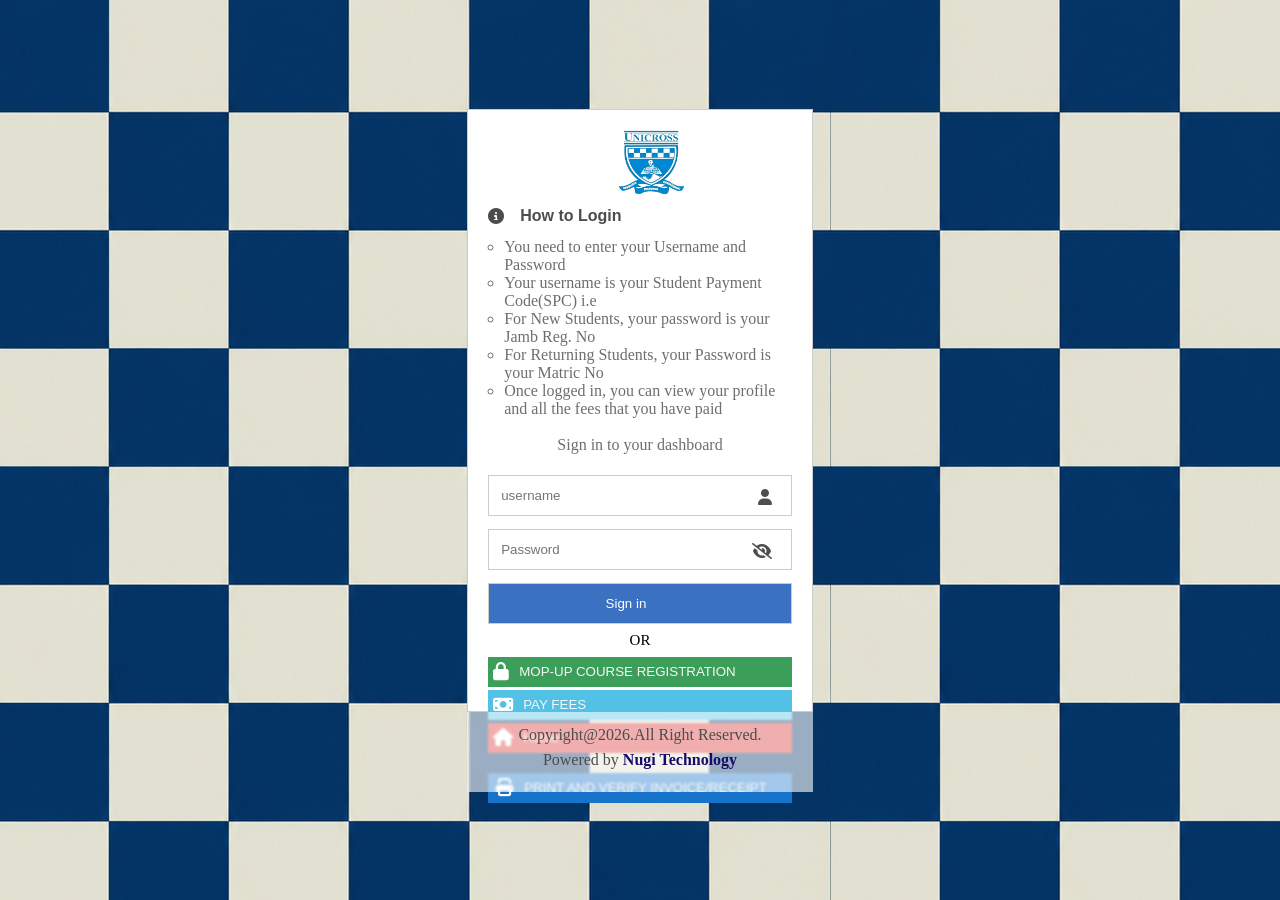
==== index.html @ eea3c51e "Add files via upload" ====
<!DOCTYPE html>
<html lang="en">
<head>
    <meta charset="UTF-8">
    <meta name="viewport" content="width=device-width, initial-scale=1.0">
    <link rel="stylesheet" href="unicoss.css">
    <link
      rel="stylesheet"
      href="https://cdnjs.cloudflare.com/ajax/libs/font-awesome/6.5.0/css/all.min.css"
    />
    <title>UniCross Portal - Student Dashboard</title>
</head>
<body>
    <form action="" method="POST" id="loginForm">
        <img src="unicross.webp" class="image">
            <div class="login">
                <i class="fa-solid fa-circle-info"></i>
            <h3>How to Login</h3>
            </div>
            <ul>
                <li>You need to enter your Username and Password </li>
                <li>Your username is your Student Payment Code(SPC) i.e </li>
                <li>For New Students, your password is your Jamb Reg. No </li>
                <li>For Returning Students, your Password is your Matric No </li>
                <li>Once logged in, you can view your profile and all the fees that you have paid </li>
            </ul>
            <p>
                <h3 class="sign">Sign in to your dashboard</h3>
                
                <div class="input-box">
                    <input type="text" placeholder="username" id="username" required><i class="fa-solid fa-user" id="icon"></i></div>
                <p></p>
                <div class="input-box">
                    <input type="password" placeholder="Password" id="password" required>
                <i class="fa-solid fa-eye-slash" id="icon"></i>
                </div>
                
                <p></p>
                <div class="input-box"><input type="submit" value="Sign in" id="submit"></div>
                <h3>OR</h3>
                <div class="exams"><button><i class="fa-solid fa-lock"></i><a href="">MOP-UP COURSE REGISTRATION</a></button>
                    <button><i class="fa-solid fa-money-bill"></i><a href="">PAY FEES </a></button>
                    
                    <button><i class="fa-solid fa-house"></i><a href="">Home</a></button> </div>
                <button class="btn"><i class="fa-solid fa-print"></i><a href="">PRINT AND VERIFY INVOICE/RECEIPT</a></button>
                
    </form>
    <footer>
                    Copyright@2026.All Right Reserved. <br>
                    Powered by <a href="">Nugi Technology</a>
                </footer>

    <!-- Database Configuration -->
    <script src="database.js"></script>
    <!-- Portal JavaScript -->
    <script src="script.js"></script>
</body>
</html>
---- unicoss.css ----
*{
    margin: 0;
    padding: 0;
    box-sizing: border-box;
}
body{
    display: flex;
    flex-direction: column;
    justify-content: center;
    align-items: center;
    height: 100vh;
    background: url(back.png);
}
form{
    border: 1px solid #ccc;
    height: 67%;
    width: 27%;
    background-color: white;
    padding: 20px;
}
.image{
    width: 65px;
    height: 65px;
    margin-left: 43%;
}
ul{
    list-style: circle;
    margin-left: 1rem;
    margin-top: 5px;
    color: #6e6e6e;
}
.login{
    
    display: flex;
    align-items: center;
    color: #4d4c4c;
    gap: 8px;
}
.login h3{
    font-family: Arial, Helvetica, sans-serif;
    font-size: 16px;
    font-weight: bold;
}
.sign{
    font-weight: normal;
    margin-top: 10px;
    text-align: center;
    color: #6e6e6e;
    font-size: 16px;
}
.input-box{
    position: relative;
    width: 100%;
}
.input-box input{
    margin-top: 13px;
    width: 100%;
    outline: none;
    padding: 12px 40px 12px 12px ;
    border: 0.8px solid #ccc;
}
#icon{
    position: absolute;
    right: 20px;
    top: 50%;
    color: #504f4f;

}
#submit{
    background-color: #2a65bcea;
    color: white;
    font-family: ;
}
form h3{
    text-align: center;
    font-weight: normal;
    font-size: 15px;
    padding: 8px;
}
form a{
    text-decoration: none;
    color:#f7f6f6 ;
}
.exams{
    display: flex;
    gap: 3px;
    flex-direction: column;
}
.exams button{
    height: 30px;
    display: flex;
    gap: 10px;
    color:white ;
    border: none;
    padding: 5px;
    padding-top: 8px;
    padding-bottom: 8px;
    align-items: center;
    background-color: #51c2e5;
}
.exams button i{
    font-size: 18px;
}
.exams button:first-child{
    background-color:#239445e3 ;
    height: 30px;
}
.exams button:last-child{
    background-color: #db3636;
}
.btn{
    margin-top: 20px;
    width: 100%;
    background-color: #1874ca;
    height: 30px;
    display: flex;
    gap: 10px;
    padding: 8px;
    align-items: center;
    border: none;
}
.btn i{
    color: white;
    font-size: 18px;
}
footer{
    padding: 30px;
    padding-top: 10px;
    text-align: center;
    line-height: 25px;
    color: #4d4c4c;
    width: 27%;
    height: 80px;
    background: rgba(255, 255,255, 0.6);
    border: none;
    backdrop-filter:blur(1px);
}
footer a{
    color: #170b68;
    font-weight: bolder;
    text-decoration: none;
}

/* Media Queries for Responsive Design */

/* Tablets and smaller desktops (768px and below) */
@media (max-width: 768px) {
    form {
        width: 85%;
        height: auto;
        padding: 15px;
    }

    footer {
        width: 85%;
        height: auto;
        padding: 20px 15px;
    }

    .image {
        width: 55px;
        height: 55px;
        margin-left: 40%;
    }

    ul {
        margin-left: 1rem;
        font-size: 14px;
    }

    .login h3 {
        font-size: 14px;
    }

    .sign {
        font-size: 14px;
    }

    .input-box input {
        padding: 10px 35px 10px 10px;
        font-size: 14px;
    }

    .exams button {
        height: 35px;
        font-size: 14px;
    }

    .btn {
        height: 35px;
        font-size: 14px;
    }
}

/* Mobile phones (480px and below) */
@media (max-width: 480px) {
    body {
        height: auto;
        min-height: 100vh;
        padding: 10px 0;
    }

    form {
        width: 90%;
        height: auto;
        padding: 12px;
        margin: 10px 0;
    }

    footer {
        width: 90%;
        height: auto;
        padding: 15px 10px;
        margin-top: 10px;
    }

    .image {
        width: 50px;
        height: 50px;
        margin-left: 35%;
    }

    .login {
        flex-wrap: wrap;
        gap: 5px;
    }

    .login h3 {
        font-size: 13px;
    }

    .sign {
        font-size: 13px;
        margin-top: 8px;
    }

    ul {
        margin-left: 0.8rem;
        font-size: 12px;
        padding: 0 5px;
    }

    ul li {
        margin-bottom: 3px;
    }

    .input-box input {
        margin-top: 10px;
        padding: 8px 35px 8px 8px;
        font-size: 12px;
    }

    #icon {
        right: 12px;
        font-size: 16px;
    }

    form h3 {
        font-size: 13px;
        padding: 5px;
    }

    .exams {
        gap: 5px;
    }

    .exams button {
        height: 32px;
        font-size: 12px;
        padding: 4px;
        gap: 8px;
    }

    .exams button i {
        font-size: 16px;
    }

    .btn {
        margin-top: 15px;
        height: 32px;
        font-size: 12px;
        gap: 8px;
        padding: 4px;
    }

    .btn i {
        font-size: 16px;
    }

    footer {
        line-height: 20px;
        font-size: 11px;
    }
}

/* Extra small devices (landscape mobile, 360px and below) */
@media (max-width: 360px) {
    form {
        width: 95%;
        padding: 10px;
    }

    footer {
        width: 95%;
        padding: 12px 8px;
    }

    .image {
        width: 45px;
        height: 45px;
        margin-left: 30%;
    }

    .input-box input {
        padding: 6px 30px 6px 6px;
        font-size: 11px;
    }

    .login h3, .sign, form h3, ul {
        font-size: 12px;
    }
}
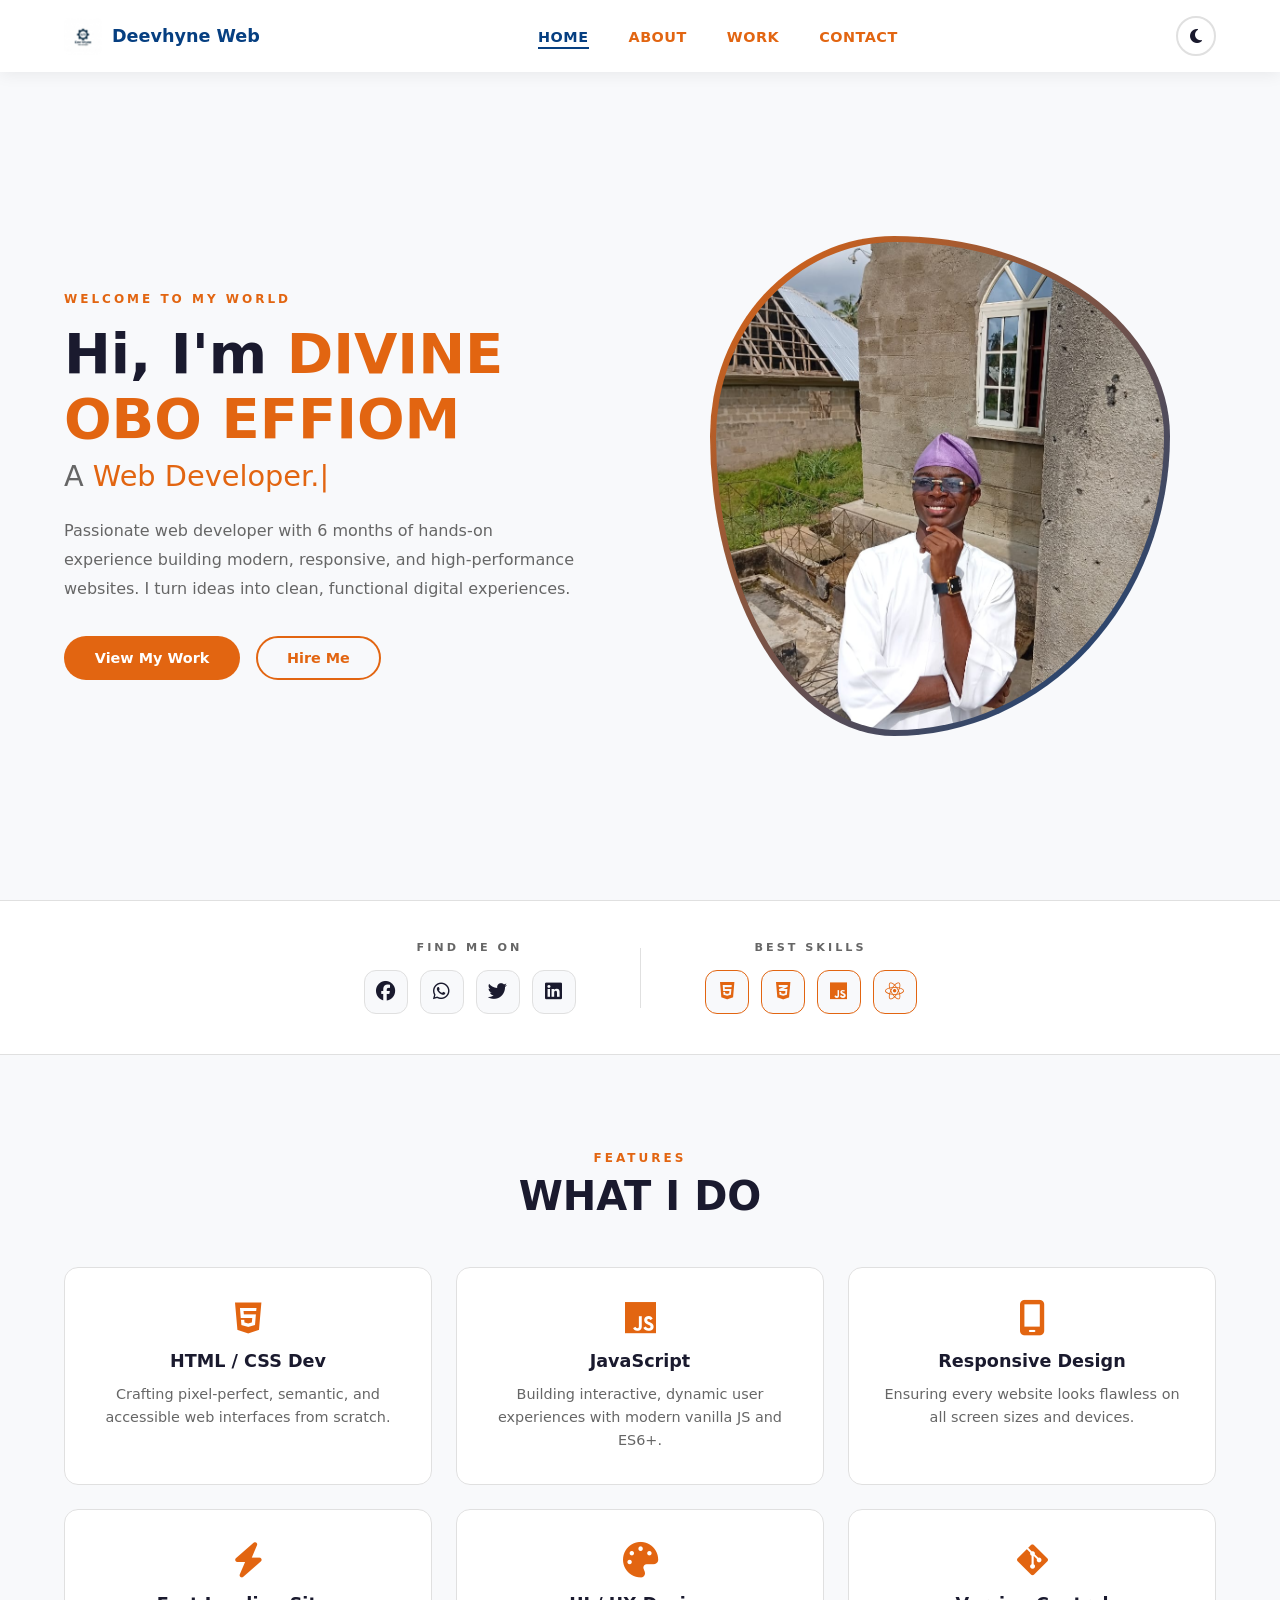
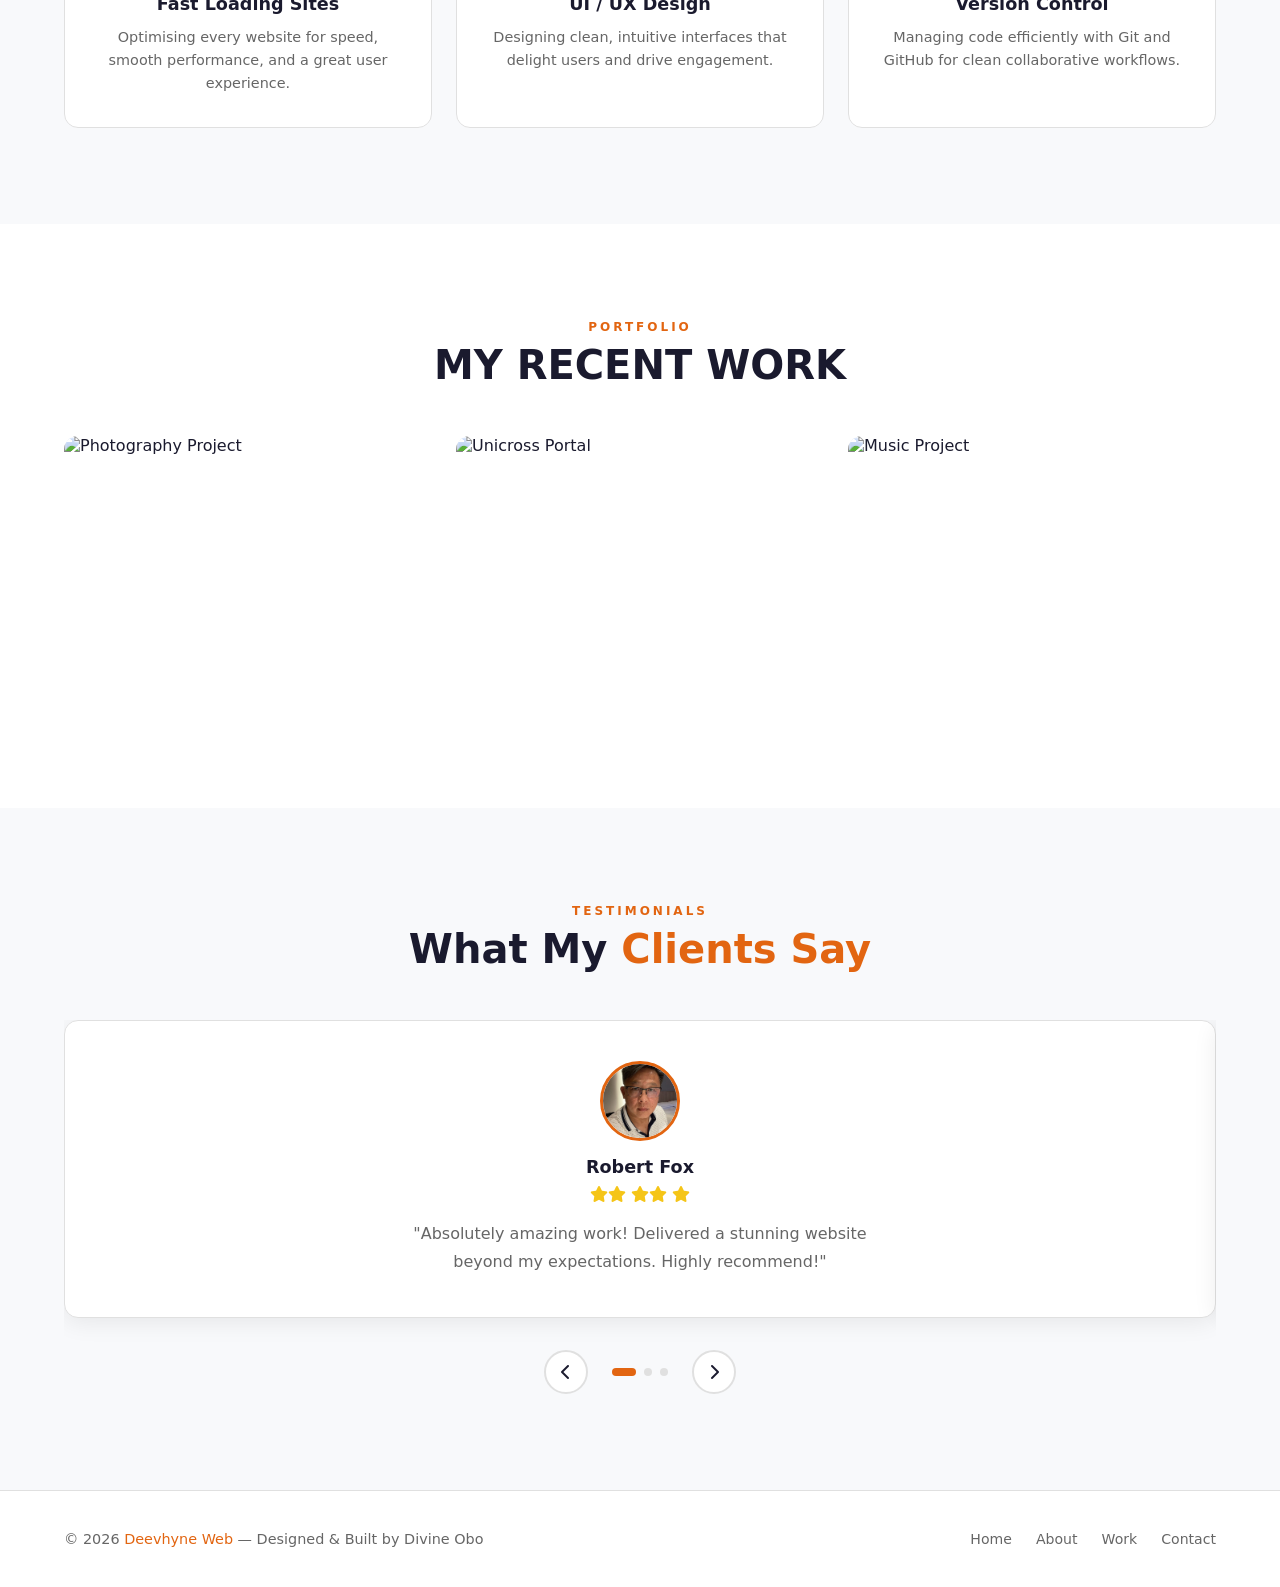
==== commit 1143d194: "Add files via upload" ====
--- a/index.html
+++ b/index.html
@@ -1,58 +1,215 @@
-<!DOCTYPE html>
-<html lang="en">
-<head>
-    <meta charset="UTF-8">
-    <meta name="viewport" content="width=device-width, initial-scale=1.0">
-    <link rel="stylesheet" href="unicoss.css">
-    <link
-      rel="stylesheet"
-      href="https://cdnjs.cloudflare.com/ajax/libs/font-awesome/6.5.0/css/all.min.css"
-    />
-    <title>UniCross Portal - Student Dashboard</title>
-</head>
-<body>
-    <form action="" method="POST" id="loginForm">
-        <img src="unicross.webp" class="image">
-            <div class="login">
-                <i class="fa-solid fa-circle-info"></i>
-            <h3>How to Login</h3>
-            </div>
-            <ul>
-                <li>You need to enter your Username and Password </li>
-                <li>Your username is your Student Payment Code(SPC) i.e </li>
-                <li>For New Students, your password is your Jamb Reg. No </li>
-                <li>For Returning Students, your Password is your Matric No </li>
-                <li>Once logged in, you can view your profile and all the fees that you have paid </li>
-            </ul>
-            <p>
-                <h3 class="sign">Sign in to your dashboard</h3>
-                
-                <div class="input-box">
-                    <input type="text" placeholder="username" id="username" required><i class="fa-solid fa-user" id="icon"></i></div>
-                <p></p>
-                <div class="input-box">
-                    <input type="password" placeholder="Password" id="password" required>
-                <i class="fa-solid fa-eye-slash" id="icon"></i>
-                </div>
-                
-                <p></p>
-                <div class="input-box"><input type="submit" value="Sign in" id="submit"></div>
-                <h3>OR</h3>
-                <div class="exams"><button><i class="fa-solid fa-lock"></i><a href="">MOP-UP COURSE REGISTRATION</a></button>
-                    <button><i class="fa-solid fa-money-bill"></i><a href="">PAY FEES </a></button>
-                    
-                    <button><i class="fa-solid fa-house"></i><a href="">Home</a></button> </div>
-                <button class="btn"><i class="fa-solid fa-print"></i><a href="">PRINT AND VERIFY INVOICE/RECEIPT</a></button>
-                
-    </form>
-    <footer>
-                    Copyright@2026.All Right Reserved. <br>
-                    Powered by <a href="">Nugi Technology</a>
-                </footer>
-
-    <!-- Database Configuration -->
-    <script src="database.js"></script>
-    <!-- Portal JavaScript -->
-    <script src="script.js"></script>
-</body>
-</html>+<!DOCTYPE html>
+<html lang="en">
+<head>
+  <meta charset="UTF-8" />
+  <meta name="viewport" content="width=device-width, initial-scale=1.0" />
+  <title>Deevhyne Web | Portfolio</title>
+  <link rel="stylesheet" href="MY PORT.css" />
+  <link rel="stylesheet" href="https://cdnjs.cloudflare.com/ajax/libs/font-awesome/6.5.0/css/all.min.css" />
+</head>
+<body>
+
+  <!-- NAVBAR -->
+  <nav class="navbar" id="navbar">
+    <div class="nav-brand">
+      <img src="logo.png" alt="Deevhyne Web Logo" class="nav-logo" />
+      <span>Deevhyne Web</span>
+    </div>
+    <ul class="nav-links" id="navLinks">
+      <li><a href="index.html" class="active">HOME</a></li>
+      <li><a href="About.html">ABOUT</a></li>
+      <li><a href="work.html">WORK</a></li>
+      <li><a href="contact.html">CONTACT</a></li>
+    </ul>
+    <div class="nav-actions">
+      <button class="theme-toggle" id="themeToggle" title="Toggle dark mode">
+        <i class="fa-solid fa-moon"></i>
+      </button>
+      <div class="hamburger" id="hamburger">
+        <span></span><span></span><span></span>
+      </div>
+    </div>
+  </nav>
+
+  <!-- HERO SECTION -->
+  <section class="hero" id="home">
+    <div class="hero-content">
+      <p class="hero-tag">WELCOME TO MY WORLD</p>
+      <h1>Hi, I'm <span class="accent">DIVINE OBO EFFIOM</span></h1>
+      <h2>A <span class="accent typed" id="typedText"></span></h2>
+      <p class="hero-desc">
+        Passionate web developer with 6 months of hands-on experience building modern, 
+        responsive, and high-performance websites. I turn ideas into clean, functional digital experiences.
+      </p>
+      <div class="hero-btns">
+        <a href="work.html" class="btn btn-primary">View My Work</a>
+        <a href="contact.html" class="btn btn-outline">Hire Me</a>
+      </div>
+    </div>
+    <div class="hero-image">
+      <div class="image-wrapper">
+        <img src="me2.jpg" alt="">
+      </div>
+    </div>
+  </section>
+
+  <!-- SOCIAL + SKILLS STRIP -->
+  <div class="strip reveal">
+    <div class="strip-block">
+      <h4>FIND ME ON</h4>
+      <div class="social-icons">
+        <a href="#" class="soc-icon facebook"><i class="fa-brands fa-facebook"></i></a>
+        <a href="#" class="soc-icon whatsapp"><i class="fa-brands fa-whatsapp"></i></a>
+        <a href="#" class="soc-icon twitter"><i class="fa-brands fa-twitter"></i></a>
+        <a href="#" class="soc-icon linkedin"><i class="fa-brands fa-linkedin"></i></a>
+      </div>
+    </div>
+    <div class="divider"></div>
+    <div class="strip-block">
+      <h4>BEST SKILLS</h4>
+      <div class="social-icons">
+        <span class="soc-icon skill"><i class="fa-brands fa-html5"></i></span>
+        <span class="soc-icon skill"><i class="fa-brands fa-css3-alt"></i></span>
+        <span class="soc-icon skill"><i class="fa-brands fa-js"></i></span>
+        <span class="soc-icon skill"><i class="fa-brands fa-react"></i></span>
+      </div>
+    </div>
+  </div>
+
+  <!-- WHAT I DO -->
+  <section class="services reveal" id="services">
+    <div class="section-header">
+      <p class="tag">FEATURES</p>
+      <h2>WHAT I DO</h2>
+    </div>
+    <div class="services-grid">
+      <div class="service-card">
+        <i class="fa-brands fa-html5"></i>
+        <h3>HTML / CSS Dev</h3>
+        <p>Crafting pixel-perfect, semantic, and accessible web interfaces from scratch.</p>
+      </div>
+      <div class="service-card">
+        <i class="fa-brands fa-js"></i>
+        <h3>JavaScript</h3>
+        <p>Building interactive, dynamic user experiences with modern vanilla JS and ES6+.</p>
+      </div>
+      <div class="service-card">
+        <i class="fa-solid fa-mobile-screen"></i>
+        <h3>Responsive Design</h3>
+        <p>Ensuring every website looks flawless on all screen sizes and devices.</p>
+      </div>
+      <div class="service-card">
+        <i class="fa-solid fa-bolt"></i>
+        <h3>Fast Loading Sites</h3>
+        <p>Optimising every website for speed, smooth performance, and a great user experience.</p>
+      </div>
+      <div class="service-card">
+        <i class="fa-solid fa-palette"></i>
+        <h3>UI / UX Design</h3>
+        <p>Designing clean, intuitive interfaces that delight users and drive engagement.</p>
+      </div>
+      <div class="service-card">
+        <i class="fa-brands fa-git-alt"></i>
+        <h3>Version Control</h3>
+        <p>Managing code efficiently with Git and GitHub for clean collaborative workflows.</p>
+      </div>
+    </div>
+  </section>
+
+  <!-- PORTFOLIO PREVIEW -->
+  <section class="portfolio reveal" id="portfolio">
+    <div class="section-header">
+      <p class="tag">PORTFOLIO</p>
+      <h2>MY RECENT WORK</h2>
+    </div>
+    <div class="portfolio-grid">
+      <div class="portfolio-card">
+        <img src="photography/BACK.jpg" alt="Photography Project" />
+        <div class="portfolio-overlay">
+          <h3>Photography Portfolio</h3>
+          <p>Visual storytelling showcase</p>
+          <a href="work.html" class="btn btn-primary">View More</a>
+        </div>
+      </div>
+      <div class="portfolio-card">
+        <img src="unicross portal/unicross.webp" alt="Unicross Portal" />
+        <div class="portfolio-overlay">
+          <h3>Unicross Portal</h3>
+          <p>Educational platform interface</p>
+          <a href="work.html" class="btn btn-primary">View More</a>
+        </div>
+      </div>
+      <div class="portfolio-card">
+        <img src="music/back.jpg" alt="Music Project" />
+        <div class="portfolio-overlay">
+          <h3>Music Collection</h3>
+          <p>Audio streaming interface</p>
+          <a href="work.html" class="btn btn-primary">View More</a>
+        </div>
+      </div>
+    </div>
+  </section>
+
+  <!-- TESTIMONIALS -->
+  <section class="testimonials reveal" id="testimonials">
+    <div class="section-header">
+      <p class="tag">TESTIMONIALS</p>
+      <h2>What My <span class="accent">Clients Say</span></h2>
+    </div>
+    <div class="testimonial-carousel">
+      <div class="testimonial-track" id="testimonialTrack">
+        <div class="testimonial-card">
+          <img src="17ae24891c3ccbf20a038279ce8d7a5a.jpg" alt="Robert Fox" />
+          <h4>Robert Fox</h4>
+          <div class="stars">
+            <i class="fa-solid fa-star"></i><i class="fa-solid fa-star"></i>
+            <i class="fa-solid fa-star"></i><i class="fa-solid fa-star"></i>
+            <i class="fa-solid fa-star"></i>
+          </div>
+          <p>"Absolutely amazing work! Delivered a stunning website beyond my expectations. Highly recommend!"</p>
+        </div>
+        <div class="testimonial-card">
+          <img src="80dc56272a7b6c8ac949b50ae8a2f2fa.jpg" alt="Kathryn Murphy" />
+          <h4>Kathryn Murphy</h4>
+          <div class="stars">
+            <i class="fa-solid fa-star"></i><i class="fa-solid fa-star"></i>
+            <i class="fa-solid fa-star"></i><i class="fa-solid fa-star"></i>
+            <i class="fa-solid fa-star"></i>
+          </div>
+          <p>"Professional, fast, and creative. My site looks incredible and loads super fast!"</p>
+        </div>
+        <div class="testimonial-card">
+          <img src="26a3212a20fa18c33be4158810fafef3.jpg" alt="Thiery Henry" />
+          <h4>Thiery Henry</h4>
+          <div class="stars">
+            <i class="fa-solid fa-star"></i><i class="fa-solid fa-star"></i>
+            <i class="fa-solid fa-star"></i><i class="fa-solid fa-star"></i>
+            <i class="fa-solid fa-star"></i>
+          </div>
+          <p>"Top-notch developer. Great communication and the end result was exactly what I envisioned."</p>
+        </div>
+      </div>
+      <div class="carousel-controls">
+        <button id="prevBtn"><i class="fa-solid fa-chevron-left"></i></button>
+        <div class="dots" id="carouselDots"></div>
+        <button id="nextBtn"><i class="fa-solid fa-chevron-right"></i></button>
+      </div>
+    </div>
+  </section>
+
+  <!-- FOOTER -->
+  <footer class="footer">
+    <p>© 2026 <span class="accent">Deevhyne Web</span> — Designed & Built by Divine Obo</p>
+    <div class="footer-links">
+      <a href="index.html">Home</a>
+      <a href="About.html">About</a>
+      <a href="work.html">Work</a>
+      <a href="contact.html">Contact</a>
+    </div>
+  </footer>
+
+  <a href="#home" class="scroll-top" id="scrollTop"><i class="fa-solid fa-arrow-up"></i></a>
+
+  <script src="my port.js"></script>
+</body>
+</html>
--- a/MY PORT.css
+++ b/MY PORT.css
@@ -0,0 +1,877 @@
+/* ===== DESIGN TOKENS ===== */
+:root {
+  --accent: #e26511;
+  --accent-hover: #c9530d;
+  --blue: #063f81;
+  --bg: #f8f9fb;
+  --bg2: #ffffff;
+  --text: #1a1a2e;
+  --text-muted: #666;
+  --border: #e0e0e0;
+  --card-shadow: 0 4px 24px rgba(0,0,0,0.08);
+  --nav-h: 72px;
+  --radius: 14px;
+  --transition: 0.3s ease;
+}
+
+[data-theme="dark"] {
+  --bg: #0d0d1a;
+  --bg2: #161628;
+  --text: #f0f0f0;
+  --text-muted: #aaa;
+  --border: #2a2a45;
+  --card-shadow: 0 4px 24px rgba(0,0,0,0.4);
+}
+
+/* ===== RESET ===== */
+*, *::before, *::after {
+  margin: 0; padding: 0; box-sizing: border-box;
+}
+html { scroll-behavior: smooth; }
+
+body {
+  font-family: 'Segoe UI', system-ui, sans-serif;
+  background: var(--bg);
+  color: var(--text);
+  transition: background var(--transition), color var(--transition);
+  overflow-x: hidden;
+}
+
+a { text-decoration: none; color: inherit; }
+img { max-width: 100%; display: block; }
+ul { list-style: none; }
+
+/* ===== UTILITY ===== */
+.accent { color: var(--accent); }
+.tag {
+  font-size: 0.75rem;
+  font-weight: 700;
+  letter-spacing: 3px;
+  color: var(--accent);
+  text-transform: uppercase;
+  margin-bottom: 0.5rem;
+}
+.section-header {
+  text-align: center;
+  margin-bottom: 3rem;
+}
+.section-header h2 {
+  font-size: clamp(1.8rem, 4vw, 2.5rem);
+  font-weight: 800;
+}
+
+/* ===== BUTTONS ===== */
+.btn {
+  display: inline-flex;
+  align-items: center;
+  gap: 0.5rem;
+  padding: 0.75rem 1.8rem;
+  border-radius: 50px;
+  font-weight: 700;
+  font-size: 0.9rem;
+  cursor: pointer;
+  transition: var(--transition);
+  border: 2px solid transparent;
+}
+.btn-primary {
+  background: var(--accent);
+  color: #fff;
+}
+.btn-primary:hover {
+  background: var(--accent-hover);
+  transform: translateY(-2px);
+  box-shadow: 0 8px 20px rgba(226,101,17,0.35);
+}
+.btn-outline {
+  border-color: var(--accent);
+  color: var(--accent);
+  background: transparent;
+}
+.btn-outline:hover {
+  background: var(--accent);
+  color: #fff;
+  transform: translateY(-2px);
+}
+
+/* ===== NAVBAR ===== */
+.navbar {
+  position: fixed;
+  top: 0; left: 0; right: 0;
+  height: var(--nav-h);
+  display: flex;
+  align-items: center;
+  justify-content: space-between;
+  padding: 0 5%;
+  background: var(--bg2);
+  box-shadow: 0 2px 16px rgba(0,0,0,0.07);
+  z-index: 1000;
+  transition: background var(--transition);
+}
+.navbar.scrolled {
+  box-shadow: 0 4px 20px rgba(0,0,0,0.12);
+}
+.nav-brand {
+  display: flex;
+  align-items: center;
+  gap: 10px;
+  font-weight: 800;
+  font-size: 1.1rem;
+  color: var(--blue);
+}
+.nav-brand i { font-size: 1.8rem; color: var(--accent); }
+.nav-logo {
+  width: 38px;
+  height: 38px;
+  min-width: 38px;
+  object-fit: contain;
+  border-radius: 8px;
+  display: inline-block;
+}
+
+.nav-links {
+  display: flex;
+  gap: 2.5rem;
+}
+.nav-links a {
+  font-weight: 700;
+  font-size: 0.9rem;
+  letter-spacing: 0.5px;
+  color: var(--accent);
+  position: relative;
+  padding-bottom: 4px;
+}
+.nav-links a::after {
+  content: '';
+  position: absolute;
+  bottom: 0; left: 0;
+  width: 0; height: 2px;
+  background: var(--blue);
+  transition: width var(--transition);
+}
+.nav-links a:hover::after,
+.nav-links a.active::after { width: 100%; }
+.nav-links a.active,
+.nav-links a:hover { color: var(--blue); }
+
+.nav-actions {
+  display: flex;
+  align-items: center;
+  gap: 1rem;
+}
+.theme-toggle {
+  background: none;
+  border: 2px solid var(--border);
+  border-radius: 50%;
+  width: 40px; height: 40px;
+  cursor: pointer;
+  font-size: 1rem;
+  color: var(--text);
+  display: flex; align-items: center; justify-content: center;
+  transition: var(--transition);
+}
+.theme-toggle:hover { border-color: var(--accent); color: var(--accent); }
+
+.hamburger {
+  display: none;
+  flex-direction: column;
+  gap: 5px;
+  cursor: pointer;
+  padding: 4px;
+}
+.hamburger span {
+  display: block;
+  width: 24px; height: 2px;
+  background: var(--text);
+  border-radius: 2px;
+  transition: var(--transition);
+}
+.hamburger.open span:nth-child(1) { transform: rotate(45deg) translate(5px, 5px); }
+.hamburger.open span:nth-child(2) { opacity: 0; }
+.hamburger.open span:nth-child(3) { transform: rotate(-45deg) translate(5px, -5px); }
+
+/* ===== HERO ===== */
+.hero {
+  min-height: 100vh;
+  padding: calc(var(--nav-h) + 4rem) 5% 4rem;
+  display: grid;
+  grid-template-columns: 1fr 1fr;
+  align-items: center;
+  gap: 3rem;
+  max-width: 1300px;
+  margin: 0 auto;
+}
+.hero-content { animation: slideInLeft 0.8s ease both; }
+.hero-tag {
+  font-size: 0.75rem;
+  font-weight: 700;
+  letter-spacing: 3px;
+  color: var(--accent);
+  text-transform: uppercase;
+  margin-bottom: 1rem;
+}
+.hero-content h1 {
+  font-size: clamp(2.2rem, 5vw, 3.5rem);
+  font-weight: 900;
+  line-height: 1.15;
+  margin-bottom: 0.5rem;
+}
+.hero-content h2 {
+  font-size: clamp(1.2rem, 2.5vw, 1.8rem);
+  font-weight: 500;
+  margin-bottom: 1.5rem;
+  color: var(--text-muted);
+}
+.typed::after {
+  content: '|';
+  animation: blink 0.7s infinite;
+  color: var(--accent);
+}
+@keyframes blink { 50% { opacity: 0; } }
+
+.hero-desc {
+  color: var(--text-muted);
+  line-height: 1.8;
+  max-width: 520px;
+  margin-bottom: 2rem;
+}
+.hero-btns { display: flex; gap: 1rem; flex-wrap: wrap; }
+
+.hero-image {
+  display: flex;
+  justify-content: center;
+  animation: slideInRight 0.8s ease both;
+}
+.image-wrapper {
+  position: relative;
+  width: 460px; height: 500px;
+  border-radius: 40% 60% 60% 40% / 40% 40% 60% 60%;
+  background: linear-gradient(135deg, var(--accent) 0%, var(--blue) 100%);
+  padding: 6px;
+  animation: morphBlob 8s ease-in-out infinite;
+}
+@keyframes morphBlob {
+  0%,100% { border-radius: 40% 60% 60% 40% / 40% 40% 60% 60%; }
+  50% { border-radius: 60% 40% 40% 60% / 60% 60% 40% 40%; }
+}
+.image-wrapper img {
+  width: 100%; height: 100%;
+  object-fit: cover;
+  border-radius: inherit;
+  image-rendering: -webkit-optimize-contrast;
+  image-rendering: crisp-edges;
+  filter: contrast(1.05) brightness(1.02) sharpen(1);
+}
+
+/* ===== STRIP ===== */
+.strip {
+  display: flex;
+  align-items: center;
+  justify-content: center;
+  gap: 4rem;
+  padding: 2.5rem 5%;
+  background: var(--bg2);
+  border-top: 1px solid var(--border);
+  border-bottom: 1px solid var(--border);
+  flex-wrap: wrap;
+}
+.strip-block { text-align: center; }
+.strip-block h4 {
+  font-size: 0.7rem;
+  letter-spacing: 3px;
+  color: var(--text-muted);
+  margin-bottom: 1rem;
+  text-transform: uppercase;
+}
+.divider {
+  width: 1px; height: 60px;
+  background: var(--border);
+}
+.social-icons {
+  display: flex;
+  gap: 0.75rem;
+  flex-wrap: wrap;
+  justify-content: center;
+}
+.soc-icon {
+  width: 44px; height: 44px;
+  border-radius: 12px;
+  display: flex; align-items: center; justify-content: center;
+  font-size: 1.2rem;
+  background: var(--bg);
+  border: 1px solid var(--border);
+  cursor: pointer;
+  transition: var(--transition);
+  color: var(--text);
+}
+.soc-icon:hover, .soc-icon.skill { color: var(--accent); border-color: var(--accent); }
+.facebook:hover { color: #1877f2; border-color: #1877f2; }
+.whatsapp:hover { color: #25d366; border-color: #25d366; }
+.twitter:hover { color: #1da1f2; border-color: #1da1f2; }
+.linkedin:hover { color: #0077b5; border-color: #0077b5; }
+
+/* ===== SERVICES ===== */
+.services {
+  padding: 6rem 5%;
+  max-width: 1300px;
+  margin: 0 auto;
+}
+.services-grid {
+  display: grid;
+  grid-template-columns: repeat(3, 1fr);
+  gap: 1.5rem;
+}
+.service-card {
+  background: var(--bg2);
+  border: 1px solid var(--border);
+  border-radius: var(--radius);
+  padding: 2rem;
+  text-align: center;
+  transition: var(--transition);
+  cursor: default;
+}
+.service-card:hover {
+  transform: translateY(-8px);
+  box-shadow: var(--card-shadow);
+  border-color: var(--accent);
+}
+.services-grid:hover .service-card { opacity: 0.5; }
+.services-grid:hover .service-card:hover { opacity: 1; }
+.service-card i {
+  font-size: 2.2rem;
+  color: var(--accent);
+  margin-bottom: 1rem;
+  display: block;
+}
+.service-card h3 { font-size: 1.1rem; margin-bottom: 0.75rem; }
+.service-card p { color: var(--text-muted); font-size: 0.9rem; line-height: 1.6; }
+
+/* ===== PORTFOLIO ===== */
+.portfolio {
+  padding: 6rem 5%;
+  background: var(--bg2);
+}
+.portfolio-grid {
+  display: grid;
+  grid-template-columns: repeat(3, 1fr);
+  gap: 1.5rem;
+  max-width: 1300px;
+  margin: 0 auto;
+}
+.portfolio-card {
+  position: relative;
+  border-radius: var(--radius);
+  overflow: hidden;
+  aspect-ratio: 4/3;
+}
+.portfolio-card img {
+  width: 100%; height: 100%;
+  object-fit: cover;
+  transition: transform 0.5s ease;
+}
+.portfolio-card:hover img { transform: scale(1.08); }
+.portfolio-overlay {
+  position: absolute;
+  inset: 0;
+  background: linear-gradient(to top, rgba(6,63,129,0.9) 0%, transparent 60%);
+  display: flex;
+  flex-direction: column;
+  justify-content: flex-end;
+  padding: 1.5rem;
+  opacity: 0;
+  transition: opacity var(--transition);
+}
+.portfolio-card:hover .portfolio-overlay { opacity: 1; }
+.portfolio-overlay h3 { color: #fff; margin-bottom: 0.25rem; }
+.portfolio-overlay p { color: rgba(255,255,255,0.8); font-size: 0.85rem; margin-bottom: 1rem; }
+
+/* ===== TESTIMONIALS ===== */
+.testimonials {
+  padding: 6rem 5%;
+  max-width: 1300px;
+  margin: 0 auto;
+}
+.testimonial-carousel { position: relative; overflow: hidden; }
+.testimonial-track {
+  display: flex;
+  transition: transform 0.5s ease;
+}
+.testimonial-card {
+  min-width: 100%;
+  background: var(--bg2);
+  border: 1px solid var(--border);
+  border-radius: var(--radius);
+  padding: 2.5rem;
+  text-align: center;
+  box-shadow: var(--card-shadow);
+}
+.testimonial-card img {
+  width: 80px; height: 80px;
+  border-radius: 50%;
+  object-fit: cover;
+  margin: 0 auto 1rem;
+  border: 3px solid var(--accent);
+}
+.testimonial-card h4 { font-size: 1.1rem; margin-bottom: 0.5rem; }
+.stars { color: #f5c518; margin-bottom: 1rem; font-size: 1rem; }
+.testimonial-card p { color: var(--text-muted); line-height: 1.8; max-width: 500px; margin: 0 auto; }
+.carousel-controls {
+  display: flex;
+  align-items: center;
+  justify-content: center;
+  gap: 1.5rem;
+  margin-top: 2rem;
+}
+.carousel-controls button {
+  background: var(--bg2);
+  border: 2px solid var(--border);
+  border-radius: 50%;
+  width: 44px; height: 44px;
+  cursor: pointer;
+  font-size: 1rem;
+  color: var(--text);
+  transition: var(--transition);
+  display: flex; align-items: center; justify-content: center;
+}
+.carousel-controls button:hover {
+  background: var(--accent);
+  color: #fff;
+  border-color: var(--accent);
+}
+.dots { display: flex; gap: 8px; }
+.dot {
+  width: 8px; height: 8px;
+  border-radius: 50%;
+  background: var(--border);
+  transition: var(--transition);
+  cursor: pointer;
+}
+.dot.active { background: var(--accent); width: 24px; border-radius: 4px; }
+
+/* ===== PAGE HERO ===== */
+.page-hero {
+  padding: calc(var(--nav-h) + 5rem) 5% 4rem;
+  text-align: center;
+  background: linear-gradient(135deg, var(--bg) 60%, rgba(226,101,17,0.05) 100%);
+}
+.page-hero h1 {
+  font-size: clamp(2.5rem, 6vw, 4rem);
+  font-weight: 900;
+  margin-bottom: 1rem;
+}
+.page-hero p { color: var(--text-muted); max-width: 500px; margin: 0 auto; }
+
+/* ===== STATS BAR ===== */
+.stats-bar {
+  display: grid;
+  grid-template-columns: repeat(4, 1fr);
+  gap: 1px;
+  background: var(--border);
+  border-top: 1px solid var(--border);
+  border-bottom: 1px solid var(--border);
+}
+.stat {
+  background: var(--bg2);
+  padding: 2.5rem 1rem;
+  text-align: center;
+}
+.stat h2 {
+  font-size: 2.5rem;
+  font-weight: 900;
+  color: var(--accent);
+}
+.stat p { color: var(--text-muted); font-size: 0.85rem; margin-top: 0.25rem; }
+
+/* ===== WORK PAGE ===== */
+.work-section {
+  padding: 5rem 5%;
+  max-width: 1300px;
+  margin: 0 auto;
+}
+.filter-tabs {
+  display: flex;
+  gap: 0.75rem;
+  margin-bottom: 3rem;
+  flex-wrap: wrap;
+  justify-content: center;
+}
+.filter-btn {
+  padding: 0.5rem 1.4rem;
+  border-radius: 50px;
+  border: 2px solid var(--border);
+  background: none;
+  color: var(--text);
+  font-weight: 600;
+  font-size: 0.85rem;
+  cursor: pointer;
+  transition: var(--transition);
+}
+.filter-btn.active,
+.filter-btn:hover {
+  background: var(--accent);
+  border-color: var(--accent);
+  color: #fff;
+}
+.work-grid {
+  display: grid;
+  grid-template-columns: repeat(3, 1fr);
+  gap: 2rem;
+}
+.work-card {
+  background: var(--bg2);
+  border: 1px solid var(--border);
+  border-radius: var(--radius);
+  overflow: hidden;
+  transition: var(--transition);
+}
+.work-card:hover {
+  transform: translateY(-6px);
+  box-shadow: var(--card-shadow);
+}
+.work-card.hidden { display: none; }
+.work-card img {
+  width: 100%;
+  height: 200px;
+  object-fit: cover;
+}
+.work-info {
+  padding: 1.5rem;
+}
+.work-tag {
+  display: inline-block;
+  background: rgba(226,101,17,0.1);
+  color: var(--accent);
+  font-size: 0.75rem;
+  font-weight: 700;
+  padding: 0.25rem 0.75rem;
+  border-radius: 50px;
+  margin-bottom: 0.75rem;
+  letter-spacing: 0.5px;
+}
+.work-info h3 { margin-bottom: 0.5rem; font-size: 1.1rem; }
+.work-info p { color: var(--text-muted); font-size: 0.88rem; line-height: 1.6; margin-bottom: 1rem; }
+.work-stack {
+  display: flex;
+  gap: 0.5rem;
+  flex-wrap: wrap;
+  margin-bottom: 1.2rem;
+}
+.work-stack span {
+  background: var(--bg);
+  border: 1px solid var(--border);
+  font-size: 0.75rem;
+  padding: 0.2rem 0.6rem;
+  border-radius: 4px;
+  color: var(--text-muted);
+}
+
+/* ===== SKILLS SECTION ===== */
+.skills-section {
+  padding: 6rem 5%;
+  background: var(--bg2);
+}
+.skills-grid {
+  display: grid;
+  grid-template-columns: repeat(2, 1fr);
+  gap: 2rem;
+  max-width: 900px;
+  margin: 0 auto;
+}
+.skill-label {
+  display: flex;
+  justify-content: space-between;
+  font-weight: 600;
+  font-size: 0.9rem;
+  margin-bottom: 0.5rem;
+}
+.skill-bar {
+  background: var(--border);
+  border-radius: 50px;
+  height: 8px;
+  overflow: hidden;
+}
+.skill-fill {
+  height: 100%;
+  border-radius: 50px;
+  background: linear-gradient(90deg, var(--accent), var(--blue));
+  width: 0;
+  transition: width 1.2s ease;
+}
+
+/* ===== ABOUT PAGE ===== */
+.about-section {
+  display: grid;
+  grid-template-columns: 1fr 1fr;
+  gap: 4rem;
+  align-items: center;
+  padding: 5rem 5%;
+  max-width: 1300px;
+  margin: 0 auto;
+}
+.about-content h2 { font-size: 2rem; font-weight: 900; margin-bottom: 0.25rem; }
+.about-content h4 { color: var(--accent); margin-bottom: 1.2rem; font-size: 1rem; }
+.about-content p { color: var(--text-muted); line-height: 1.8; margin-bottom: 1rem; }
+.about-tags {
+  display: flex;
+  flex-wrap: wrap;
+  gap: 0.6rem;
+  margin-top: 1rem;
+}
+.about-tags span {
+  padding: 0.35rem 1rem;
+  border-radius: 50px;
+  background: rgba(226,101,17,0.1);
+  color: var(--accent);
+  font-size: 0.82rem;
+  font-weight: 600;
+}
+
+/* ===== TIMELINE ===== */
+.timeline-section {
+  padding: 5rem 5%;
+  background: var(--bg2);
+}
+.timeline {
+  max-width: 750px;
+  margin: 0 auto;
+  position: relative;
+  padding-left: 2rem;
+}
+.timeline::before {
+  content: '';
+  position: absolute;
+  left: 0; top: 0; bottom: 0;
+  width: 2px;
+  background: linear-gradient(to bottom, var(--accent), var(--blue));
+  border-radius: 2px;
+}
+.timeline-item {
+  position: relative;
+  padding-left: 2rem;
+  padding-bottom: 3rem;
+}
+.timeline-dot {
+  position: absolute;
+  left: -2.45rem;
+  top: 0.3rem;
+  width: 14px; height: 14px;
+  border-radius: 50%;
+  background: var(--accent);
+  border: 3px solid var(--bg2);
+  box-shadow: 0 0 0 2px var(--accent);
+}
+.timeline-date {
+  font-size: 0.78rem;
+  font-weight: 700;
+  color: var(--accent);
+  letter-spacing: 1px;
+  text-transform: uppercase;
+}
+.timeline-content h3 { margin: 0.5rem 0; font-size: 1.1rem; }
+.timeline-content p { color: var(--text-muted); font-size: 0.9rem; line-height: 1.7; }
+
+/* ===== ACHIEVEMENTS ===== */
+.achievements {
+  padding: 5rem 5%;
+  max-width: 1300px;
+  margin: 0 auto;
+}
+.achieve-grid {
+  display: grid;
+  grid-template-columns: repeat(3, 1fr);
+  gap: 1.5rem;
+}
+.achieve-card {
+  background: var(--bg2);
+  border: 1px solid var(--border);
+  border-radius: var(--radius);
+  padding: 2.5rem 2rem;
+  text-align: center;
+  transition: var(--transition);
+}
+.achieve-card:hover {
+  transform: translateY(-6px);
+  box-shadow: var(--card-shadow);
+  border-color: var(--accent);
+}
+.achieve-card i {
+  font-size: 2rem;
+  color: var(--accent);
+  margin-bottom: 1rem;
+  display: block;
+}
+.achieve-card h3 { margin-bottom: 0.75rem; }
+.achieve-card p { color: var(--text-muted); font-size: 0.9rem; line-height: 1.6; }
+
+/* ===== CONTACT PAGE ===== */
+.contact-section {
+  display: grid;
+  grid-template-columns: 1fr 1.5fr;
+  gap: 4rem;
+  padding: 5rem 5%;
+  max-width: 1200px;
+  margin: 0 auto;
+  align-items: start;
+}
+.contact-info h3 { font-size: 1.5rem; margin-bottom: 1rem; }
+.contact-info > p { color: var(--text-muted); line-height: 1.8; margin-bottom: 2rem; }
+.contact-items { display: flex; flex-direction: column; gap: 1.5rem; }
+.contact-item {
+  display: flex;
+  align-items: flex-start;
+  gap: 1rem;
+}
+.contact-item i {
+  font-size: 1.4rem;
+  color: var(--accent);
+  margin-top: 0.2rem;
+  width: 24px;
+}
+.contact-item h4 { font-size: 0.9rem; margin-bottom: 0.2rem; }
+.contact-item p { color: var(--text-muted); font-size: 0.9rem; }
+.contact-form { display: flex; flex-direction: column; gap: 1.2rem; }
+.form-group input,
+.form-group textarea {
+  width: 100%;
+  padding: 0.9rem 1.2rem;
+  border: 2px solid var(--border);
+  border-radius: var(--radius);
+  background: var(--bg2);
+  color: var(--text);
+  font-size: 0.95rem;
+  font-family: inherit;
+  transition: border-color var(--transition);
+  outline: none;
+}
+.form-group input:focus,
+.form-group textarea:focus { border-color: var(--accent); }
+.form-group textarea { resize: vertical; }
+.form-status {
+  font-size: 0.9rem;
+  color: #22c55e;
+  min-height: 1.2rem;
+}
+
+/* ===== FOOTER ===== */
+.footer {
+  background: var(--bg2);
+  border-top: 1px solid var(--border);
+  padding: 2.5rem 5%;
+  display: flex;
+  align-items: center;
+  justify-content: space-between;
+  flex-wrap: wrap;
+  gap: 1rem;
+}
+.footer p { color: var(--text-muted); font-size: 0.9rem; }
+.footer-links { display: flex; gap: 1.5rem; }
+.footer-links a {
+  color: var(--text-muted);
+  font-size: 0.88rem;
+  transition: color var(--transition);
+}
+.footer-links a:hover { color: var(--accent); }
+
+/* ===== SCROLL TO TOP ===== */
+.scroll-top {
+  position: fixed;
+  bottom: 2rem;
+  right: 2rem;
+  width: 44px; height: 44px;
+  background: var(--accent);
+  color: #fff;
+  border-radius: 50%;
+  display: flex;
+  align-items: center;
+  justify-content: center;
+  font-size: 1rem;
+  opacity: 0;
+  pointer-events: none;
+  transition: var(--transition);
+  z-index: 999;
+  box-shadow: 0 4px 14px rgba(226,101,17,0.4);
+}
+.scroll-top.visible {
+  opacity: 1;
+  pointer-events: all;
+}
+.scroll-top:hover { transform: translateY(-4px); }
+
+/* ===== ANIMATIONS ===== */
+@keyframes slideInLeft {
+  from { opacity: 0; transform: translateX(-50px); }
+  to   { opacity: 1; transform: translateX(0); }
+}
+@keyframes slideInRight {
+  from { opacity: 0; transform: translateX(50px); }
+  to   { opacity: 1; transform: translateX(0); }
+}
+.reveal {
+  opacity: 0;
+  transform: translateY(40px);
+  transition: opacity 0.7s ease, transform 0.7s ease;
+}
+.reveal.visible {
+  opacity: 1;
+  transform: translateY(0);
+}
+
+/* ===== MEDIA QUERIES ===== */
+@media (max-width: 1100px) {
+  .services-grid,
+  .portfolio-grid,
+  .work-grid { grid-template-columns: repeat(2, 1fr); }
+  .hero { grid-template-columns: 1fr; text-align: center; }
+  .hero-desc { margin: 0 auto 2rem; }
+  .hero-btns { justify-content: center; }
+  .hero-image { display: none; }
+  .about-section { grid-template-columns: 1fr; }
+  .about-image { display: none; }
+  .contact-section { grid-template-columns: 1fr; }
+  .stats-bar { grid-template-columns: repeat(2, 1fr); }
+  .skills-grid { grid-template-columns: 1fr; }
+}
+
+@media (max-width: 768px) {
+  .nav-links {
+    position: fixed;
+    top: var(--nav-h); left: 0; right: 0;
+    background: var(--bg2);
+    flex-direction: column;
+    align-items: center;
+    padding: 2rem 0;
+    gap: 1.5rem;
+    box-shadow: 0 8px 24px rgba(0,0,0,0.1);
+    transform: translateY(-120%);
+    transition: transform 0.35s ease;
+    border-bottom: 1px solid var(--border);
+    z-index: 999;
+  }
+  .nav-links.open { transform: translateY(0); }
+  .hamburger { display: flex; }
+
+  .services-grid,
+  .portfolio-grid,
+  .work-grid,
+  .achieve-grid { grid-template-columns: 1fr; }
+
+  .stats-bar { grid-template-columns: repeat(2, 1fr); }
+  .strip { flex-direction: column; gap: 2rem; }
+  .divider { width: 80px; height: 1px; }
+
+  .hero { padding-top: calc(var(--nav-h) + 2rem); }
+  .page-hero { padding: calc(var(--nav-h) + 3rem) 5% 3rem; }
+
+  .footer { flex-direction: column; text-align: center; }
+  .footer-links { justify-content: center; }
+}
+
+@media (max-width: 480px) {
+  .stats-bar { grid-template-columns: repeat(2, 1fr); }
+  .hero-btns { flex-direction: column; align-items: center; }
+  .filter-tabs { gap: 0.5rem; }
+  .filter-btn { padding: 0.4rem 1rem; font-size: 0.8rem; }
+  .btn { padding: 0.65rem 1.4rem; font-size: 0.85rem; }
+  .image-wrapper { width: 300px; height: 330px; }
+  .work-card img { height: 160px; }
+  .scroll-top { bottom: 1rem; right: 1rem; }
+}
